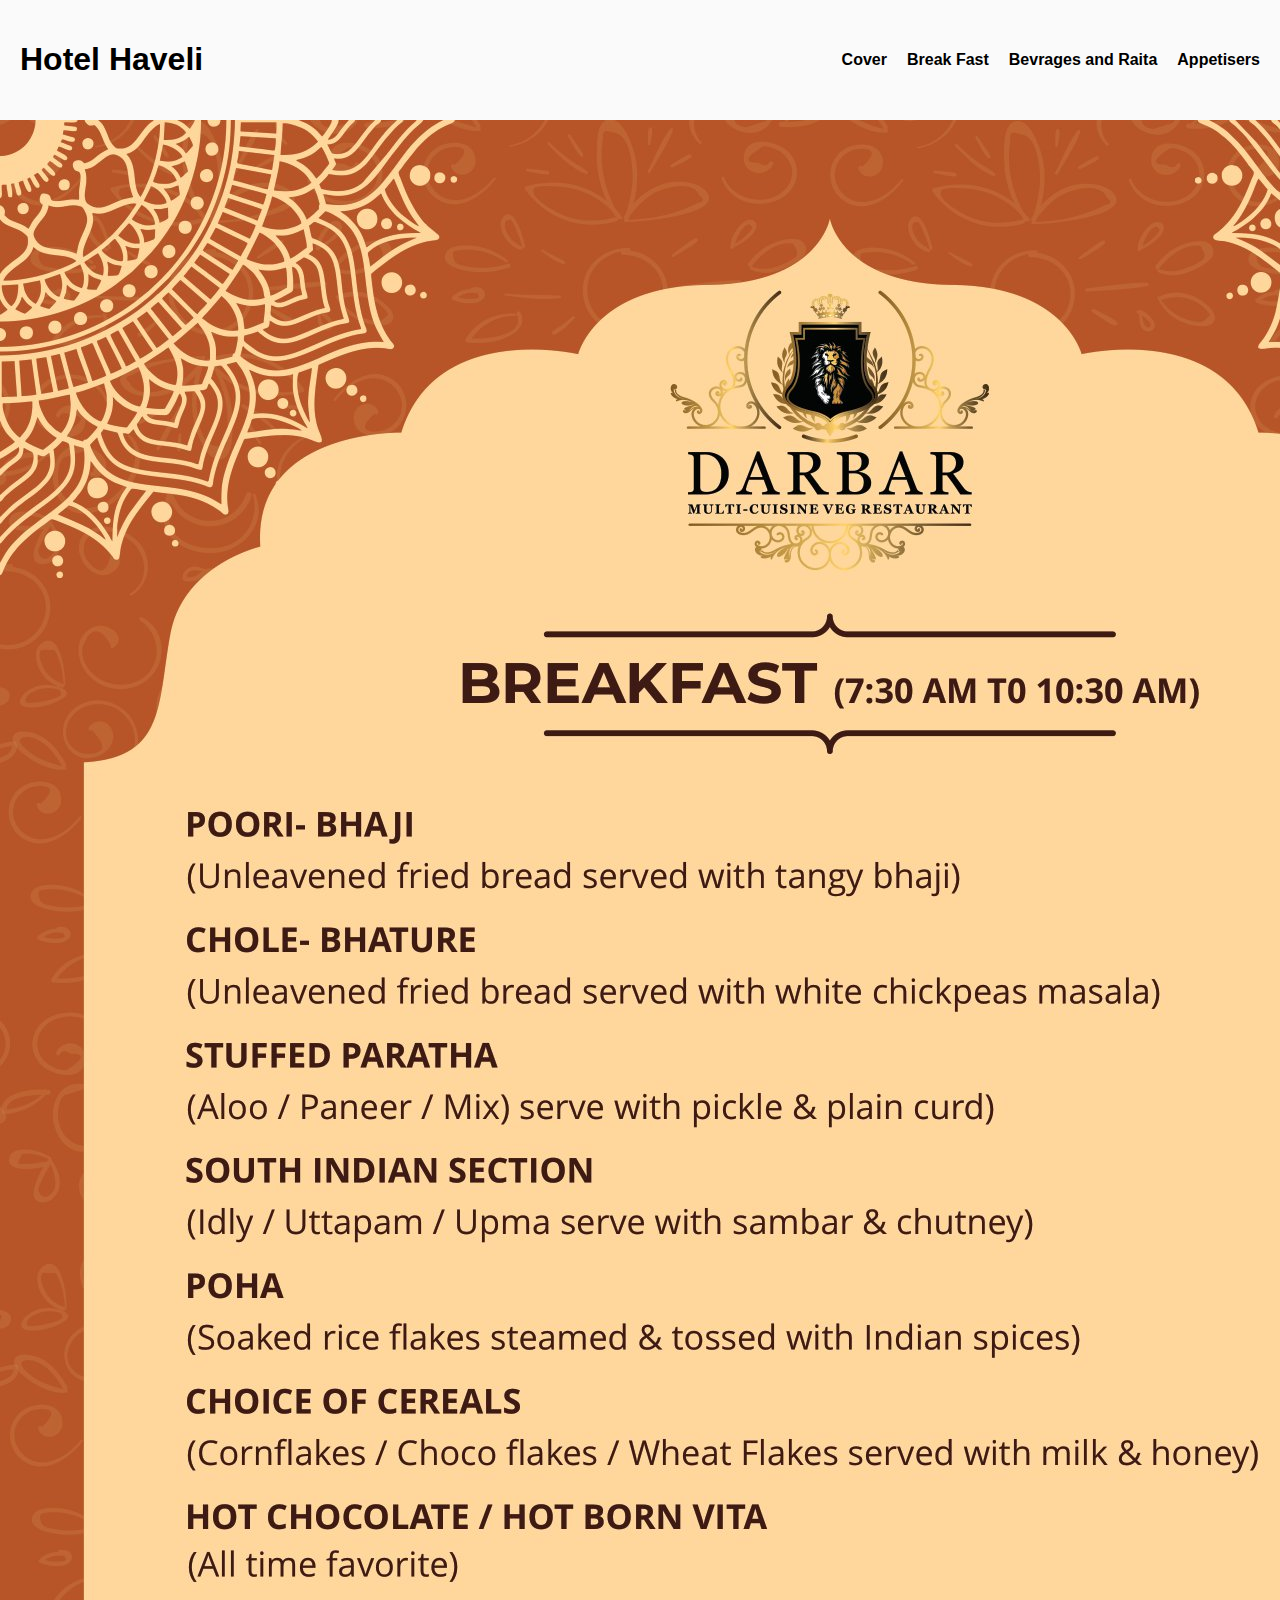
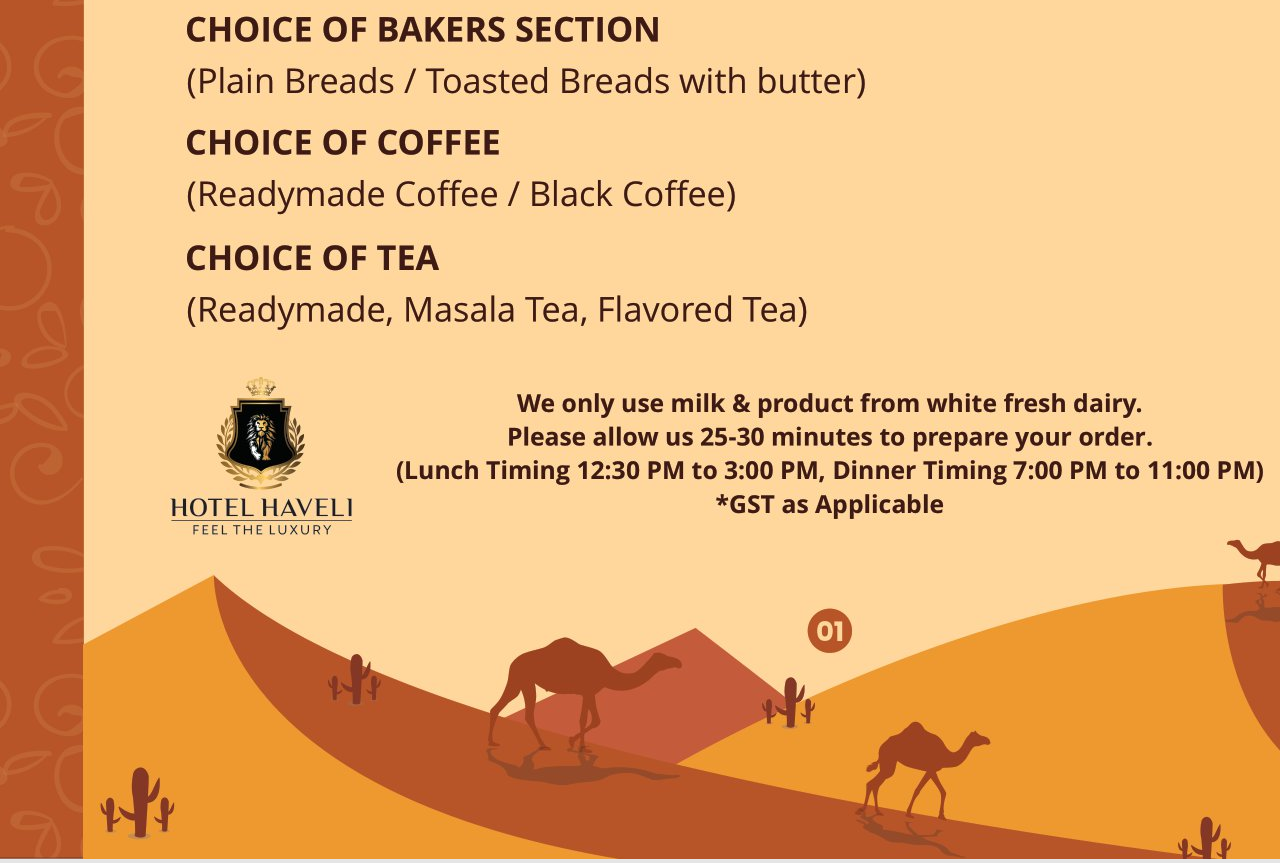
==== page2.html @ 0624163e "First Commit" ====
<!DOCTYPE html>
<html lang="en">
<head>
  <meta charset="UTF-8">
  <meta name="viewport" content="width=device-width, initial-scale=1.0">
  <link rel="stylesheet" href="style.css">
  <link rel="stylesheet" href="common.css"> <!-- Link to common styles -->
  <title>Hotel Haveli</title>
</head>
<body>
  <header>
    <h1>Hotel Haveli</h1>
    <nav>
      <ul>
        <li><a href="page1.html">Cover</a></li>
        <li><a href="page2.html">Break Fast</a></li>
        <li><a href="page3.html">Bevrages and Raita</a></li>
        <li><a href="page4.html">Appetisers</a></li>
        <!-- Add more pages here -->
      </ul>
    </nav>
  </header>
  <!-- Rest of your content -->
    <main>
    <img src="Haveli_MenuFnl-02.jpg" alt="Break-Fast">
  </main>

</body>
</html>
---- style.css ----
body {
  margin: 0;
  padding: 0;
  font-family: Arial, sans-serif;
  background-image: url('HotelHaveli.jpg');
  background-size: cover;
  background-attachment: fixed;
  background-color: rgba(0, 0, 0, 0.1); /* 10% transparent black */
}

header {
  background-color: rgba(255, 255, 255, 0.8); /* 80% transparent white */
  padding: 20px;
  display: flex;
  justify-content: space-between;
  align-items: center;
}

nav ul {
  list-style: none;
  display: flex;
  gap: 20px;
}

nav a {
  text-decoration: none;
  color: black;
  font-weight: bold;
  transition: color 0.3s;
}

nav a:hover {
  color: #ff6600; /* Change to your desired hover color */
}
---- common.css ----
/* Common CSS styles for all pages */

body {
  margin: 0;
  padding: 0;
  font-family: Arial, sans-serif;
  background-image: url('image.jpeg');
  background-size: cover;
  background-attachment: fixed;
  background-color: rgba(0, 0, 0, 0.1); /* 10% transparent black */
}

header {
  background-color: rgba(255, 255, 255, 0.8); /* 80% transparent white */
  padding: 20px;
  display: flex;
  justify-content: space-between;
  align-items: center;
}

nav ul {
  list-style: none;
  display: flex;
  gap: 20px;
}

nav a {
  text-decoration: none;
  color: black;
  font-weight: bold;
  transition: color 0.3s;
}

nav a:hover {
  color: #ff6600; /* Change to your desired hover color */
}

.pdf-image {
  background-size: cover;
  background-position: center;
  background-repeat: no-repeat;
  width: 100vw;
  height: 100vh;
}
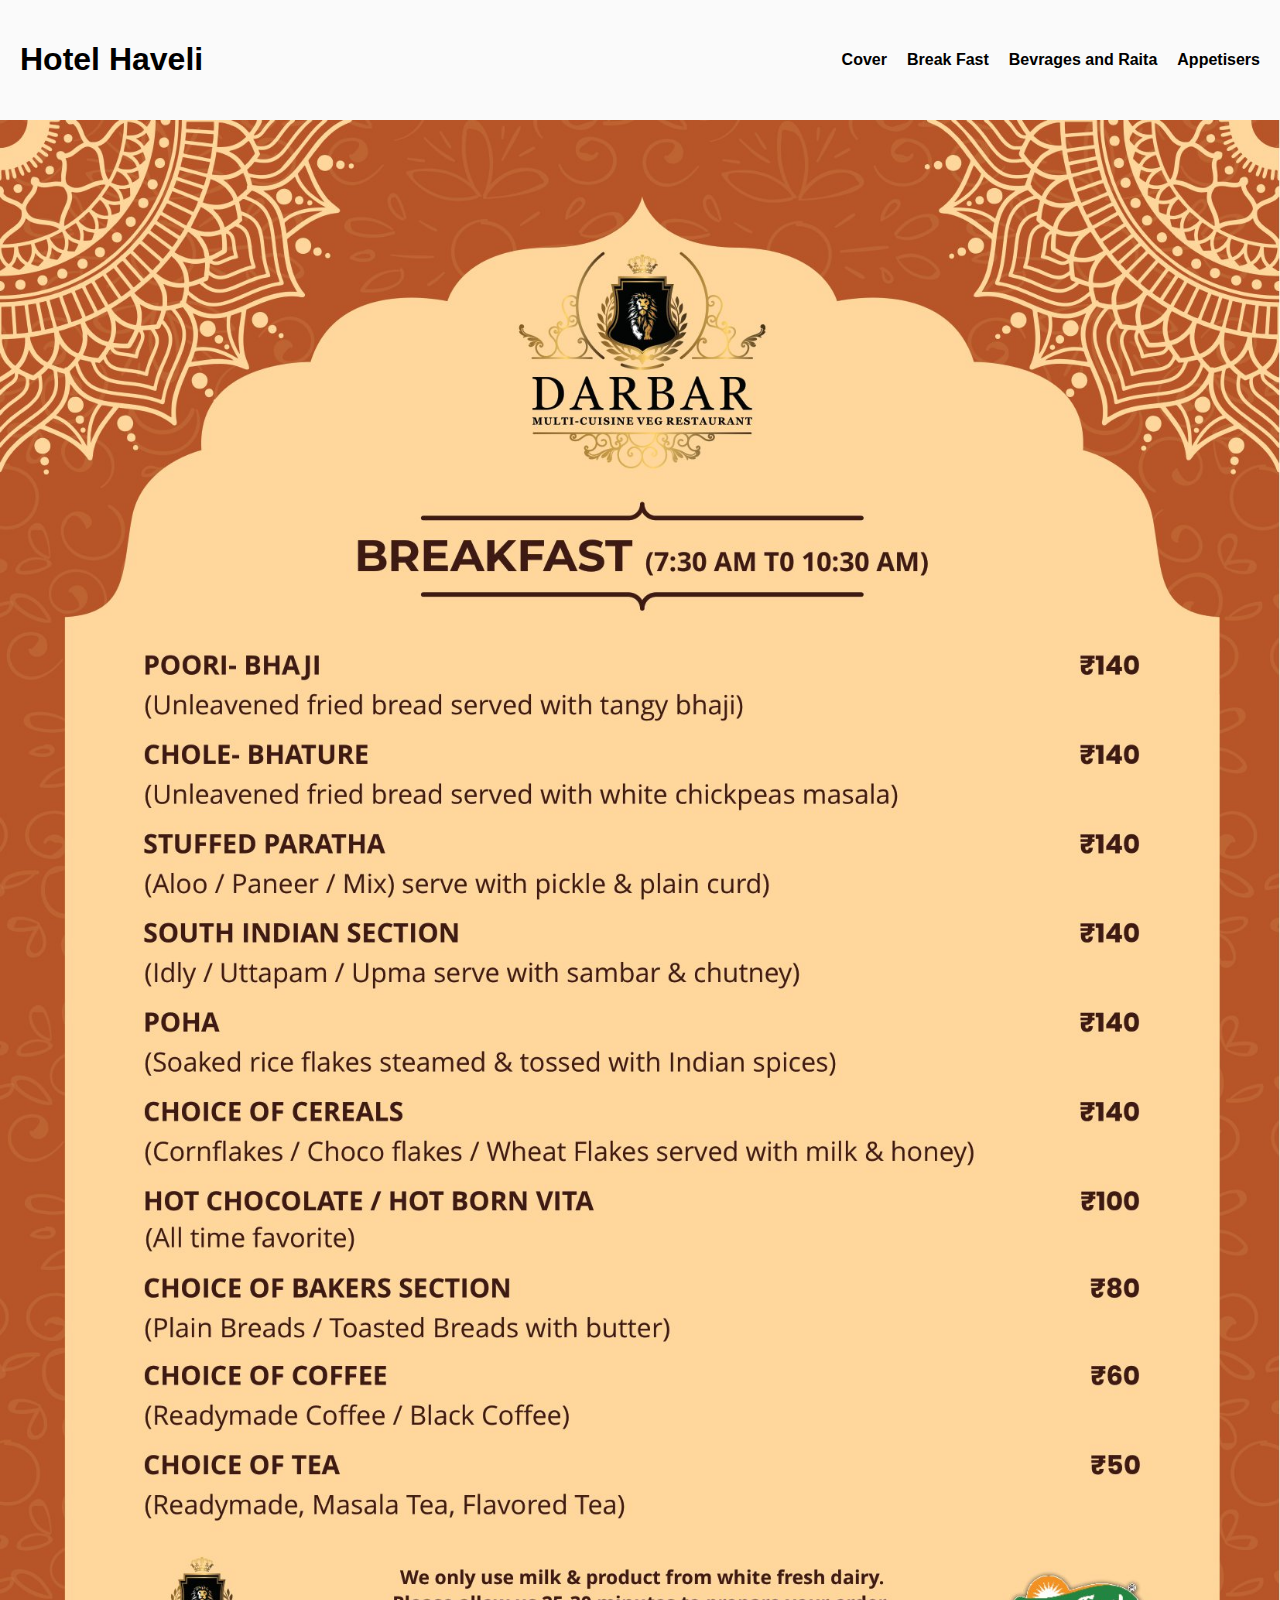
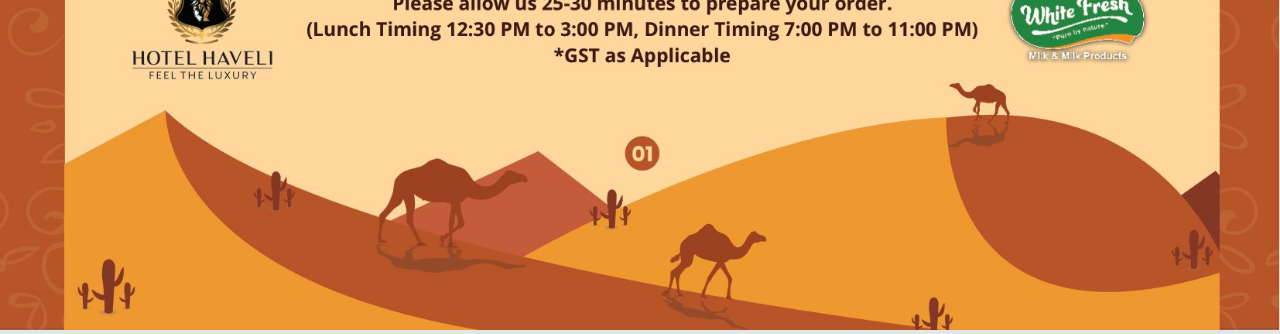
==== commit 90e50d5e: "FelxiPage" ====
--- a/page2.html
+++ b/page2.html
@@ -21,7 +21,7 @@
     </nav>
   </header>
   <!-- Rest of your content -->
-    <main>
+    <main class="pdf-image">
     <img src="Haveli_MenuFnl-02.jpg" alt="Break-Fast">
   </main>
 
--- a/common.css
+++ b/common.css
@@ -36,10 +36,42 @@
 }
 
 .pdf-image {
-  background-size: cover;
+  background-size: contain;
   background-position: center;
   background-repeat: no-repeat;
   width: 100vw;
   height: 100vh;
+  text-align: center; /* Center the image */
 }
 
+.pdf-image img {
+  max-width: 100%; /* Ensure the image doesn't exceed its parent's width */
+  height: auto; /* Maintain the image's aspect ratio */
+}
+
+/* Media queries for responsiveness */
+
+@media (max-width: 768px) {
+  /* Styles for devices with a maximum width of 768px (e.g., tablets and smaller screens) */
+
+  body {
+    font-size: 14px; /* Adjust the font size for smaller screens */
+  }
+
+  header {
+    padding: 10px; /* Adjust header padding for smaller screens */
+  }
+}
+
+@media (max-width: 480px) {
+  /* Styles for devices with a maximum width of 480px (e.g., mobile phones) */
+
+  body {
+    font-size: 12px; /* Adjust the font size for even smaller screens */
+  }
+
+  header {
+    padding: 5px; /* Further adjust header padding for very small screens */
+  }
+}
+
